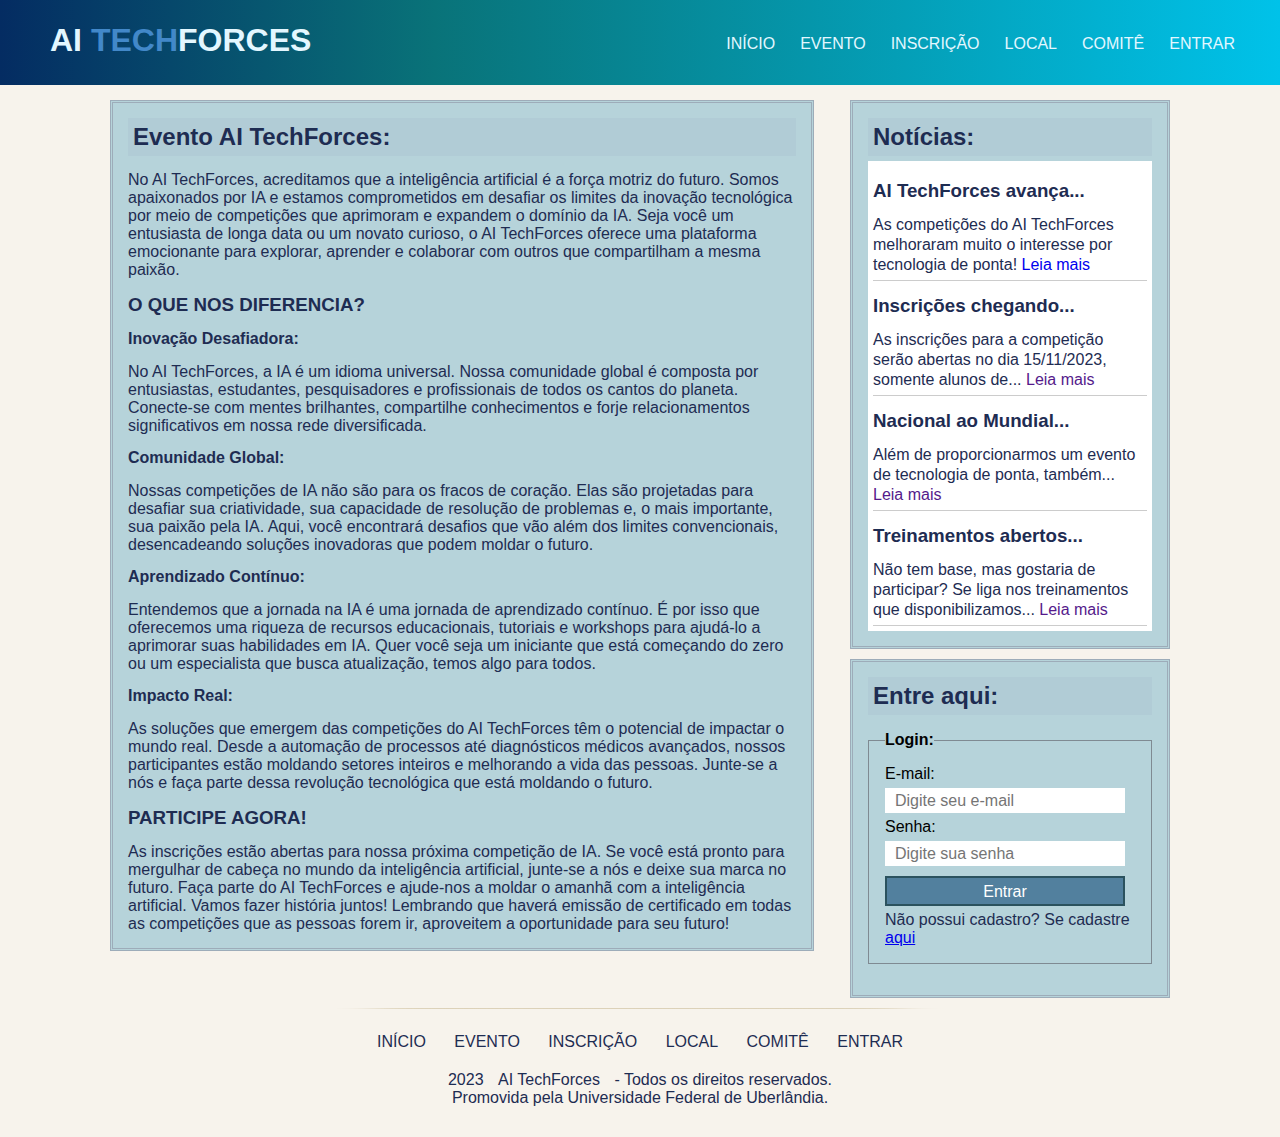
==== index.html @ ecef0703 "Add files via upload" ====
<!DOCTYPE html>
<html lang="pt-BR">
<head>
    <meta charset="UTF-8">
    <meta name="viewport" content="width=device-width, initial-scale=1.0">
    <title>AI TechForces - Página principal</title>
    <link rel="stylesheet" href="css/style.css">
</head>
<body>
        <div id="container">
            <header>
                <div id="logo">
                    <h1><a href="">AI <span class="cor">Tech</span>Forces</a></a></h1>
                </div>

                <nav>
                    <ul>
                        <li><a href="index.html">Início</a></li>
                        <li><a href="evento.html">Evento</a></li>
                        <li><a href="inscricao.html">Inscrição</a></li>
                        <li><a href="local.html">Local</a></li>
                        <li><a href="comite.html">Comitê</a></li>
                        <li><a href="entrar.html">Entrar</a></li>
                    </ul>
                </nav>
            </header>
        </div>

        <main>

            <div id="principal"> 
                <div id="conteudoprincipal">
                    <section>
                        <h2 class="fundo">Evento AI TechForces:</h2>
                        <p>
                            No AI TechForces, acreditamos que a inteligência artificial é a força motriz do futuro. 
                            Somos apaixonados por IA e estamos comprometidos em desafiar os limites da inovação 
                            tecnológica por meio de competições que aprimoram e expandem o domínio da IA. Seja você
                            um entusiasta de longa data ou um novato curioso, o AI TechForces oferece uma plataforma 
                            emocionante para explorar, aprender e colaborar com outros que compartilham a mesma paixão.
                        </p>

                        <h3>O QUE NOS DIFERENCIA?</h3>
                        <h4>Inovação Desafiadora:</h4>
                        <p>
                            No AI TechForces, a IA é um idioma universal. Nossa comunidade global é composta por entusiastas, 
                            estudantes, pesquisadores e profissionais de todos os cantos do planeta. Conecte-se com mentes 
                            brilhantes, compartilhe conhecimentos e forje relacionamentos significativos em nossa rede diversificada.
                        </p>
                        <h4>Comunidade Global:</h4>
                        <p>
                            Nossas competições de IA não são para os fracos de coração. Elas são projetadas para desafiar 
                            sua criatividade, sua capacidade de resolução de problemas e, o mais importante, sua paixão
                            pela IA. Aqui, você encontrará desafios que vão além dos limites convencionais, desencadeando 
                            soluções inovadoras que podem moldar o futuro.
                        </p>
                        <h4>Aprendizado Contínuo:</h4>
                        <p>
                            Entendemos que a jornada na IA é uma jornada de aprendizado contínuo. É por isso que oferecemos 
                            uma riqueza de recursos educacionais, tutoriais e workshops para ajudá-lo a aprimorar suas habilidades 
                            em IA. Quer você seja um iniciante que está começando do zero ou um especialista que busca atualização, 
                            temos algo para todos.
                        </p>
                        <h4>Impacto Real:</h4>
                        <p>
                            As soluções que emergem das competições do AI TechForces têm o potencial de impactar o mundo real. 
                            Desde a automação de processos até diagnósticos médicos avançados, nossos participantes estão moldando 
                            setores inteiros e melhorando a vida das pessoas. Junte-se a nós e faça parte dessa revolução 
                            tecnológica que está moldando o futuro.
                        </p>
                        <h3>PARTICIPE AGORA!</h3>
                        <p>
                            As inscrições estão abertas para nossa próxima competição de IA. Se você está pronto para mergulhar 
                            de cabeça no mundo da inteligência artificial, junte-se a nós e deixe sua marca no futuro. Faça parte 
                            do AI TechForces e ajude-nos a moldar o amanhã com a inteligência artificial. Vamos fazer história juntos!
                            Lembrando que haverá emissão de certificado em todas as competições que as pessoas forem ir, aproveitem 
                            a oportunidade para seu futuro!
                        </p>
                    </section>
                </div>
            </div>
            <div id="lateral">
                <aside>
                    <div id="conteudolateral">
                        <h2 class="fundo">Notícias:</h2>
                        <div class="caixa-conteudo">
                            <ul id="lista-noticias">
                                <li>
                                    <h3>AI TechForces avança...</h3>
                                    <p>As competições do AI TechForces melhoraram
                                        muito o interesse por tecnologia de ponta! 
                                        <a href="evento.html">Leia mais</a>
                                    </p>
                                </li>
                                <li>
                                    <h3>Inscrições chegando...</h3>
                                    <p>As inscrições para a competição
                          
                                        serão abertas no dia 15/11/2023,
                                        somente alunos de...
                                        <a href="">Leia mais</a>
                                    </p>
                                </li>
                                <li>
                                    <h3>Nacional ao Mundial...</h3>
                                    <p>Além de proporcionarmos um evento de
                                        tecnologia de ponta, também...
                                        <a href="">Leia mais</a>
                                    </p>
                                </li>
                                <li>
                                    <h3>Treinamentos abertos...</h3>
                                    <p>Não tem base, mas gostaria de participar? 
                                        Se liga nos treinamentos que disponibilizamos...
                                        <a href="">Leia mais</a>
                                    </p>
                                </li>
                            </ul>
                        </div>
                    </div>
                </aside>
            </div>
            <div id="formulario">
                <aside>
                    <div id="conteudolateral">
                        <h2 class="fundo">Entre aqui:</h2>
                        <form action="entrar.php">
                            <fieldset>
                                <legend>Login:</legend>
                                <label for="">E-mail:</label>
                                <input type="email" placeholder="Digite seu e-mail">
                                <label for="">Senha:</label>
                                <input type="password" placeholder="Digite sua senha">
                                <input class="submit" type="submit" value="Entrar">
                                <p>Não possui cadastro? Se cadastre <a href="entrar.html">aqui</a></p>
                            </fieldset>
                        </form>
                    </div>
                </aside>
            </div>
        </main>
        <footer>
            <p>
                <ul>
                    <li><a href="index.html">Início</a></li>
                    <li><a href="evento.html">Evento</a></li>
                    <li><a href="inscricao.html">Inscrição</a></li>
                    <li><a href="local.html">Local</a></li>
                    <li><a href="comite.html">Comitê</a></li>
                    <li><a href="entrar.html">Entrar</a></li>
                </ul>
            </p>
            <p>
                2023 <a href="">AI TechForces</a> - Todos os direitos reservados.
            </p>
            <p>
                Promovida pela Universidade Federal de Uberlândia.
            </p>
        </footer>
</body>
</html>
---- css/style.css ----
/* FORMATAÇÕES GERAIS */
* {
    margin: 0;
    padding: 0;
    box-sizing: border-box;
}

body {
    font-size: 16px;
    font-family: 'Lucida Sans', 'Lucida Sans Regular', 'Lucida Grande', 'Lucida Sans Unicode', Geneva, Verdana, sans-serif;
    background: #f7f3ec;
}

#container {
    top: 0;
    position: fixed;
    width: 100%;
    margin: 0 auto;
    background: rgb(4,44,98);
    background: linear-gradient(90deg, rgba(4,44,98,1) 0%, rgba(9,115,121,1) 34%, rgba(0,194,233,1) 100%);
}

/* CABEÇALHO */
#logo h1 {
    float: left;
}

#logo a {
    line-height: 50px;
    margin-left: 50px;
    text-decoration: none;
    text-transform: uppercase;
    color: rgb(227, 247, 255);
    font-weight: bold;
}

/* MAIN */
#principal {
    margin: 100px 0 0 110px;
    width: 55%;
    float: left;
    background-color: #b6d3da;
    margin-bottom: 15px;
}

#conteudoprincipal {
    border: 3px rgb(157, 172, 185);
    border-style: double;
    padding: 15px;
}

#secundario{
    margin: 100px 0 0 110px;
    width: 1080px;
    float: none;
    clear: both;
    background-color: #b6d3da;
    margin-bottom: 15px;
}

#conteudosecundario {
    border: 3px rgb(157, 172, 185);
    border-style: double;
    padding: 15px;
}

#lateral {
    margin: 100px 110px 0 0;
    width: 25%; 
    float: right;
    background-color: #b6d3da;
}

#formulario {
    margin: 100px 110px 0 0;
    margin-top: 10px;
    width: 25%;
    float: right;
    background-color: #b6d3da;
    margin-bottom: 10px;
}

#conteudolateral {
    border: 3px rgb(157, 172, 185);
    border-style: double;
    padding: 15px;
}

/* SELETORES */
h2, h3, h4, p {
    color: #1e2c52;
}

header {
    display: flex;
    justify-content: space-between;
    padding: 15px 0;
    height: 85px;
}

nav ul {
    list-style: none;
    margin: 20px;
    float: right;
}

nav ul li {
    float: left;
}

nav ul li a {
    color: rgb(227, 247, 255);
    text-transform: uppercase;
    display: block;
    text-decoration: none;
    padding-bottom: 3px;
    margin-right: 25px;
}

nav ul li a:hover {
    border-bottom: 1px solid rgb(55, 96, 110);
    color: rgb(55, 96, 110);
}

label {
    display: block;
}

input {
    height: 25px;
    font-size: 16px;
    background-color: #fff;
    background-repeat: no-repeat;
    border: none;
    padding-left: 10px;
    width: 15em;
    margin-top: 5px;
    margin-bottom: 5px;
}

input.submit {
    color: #fff;
    background-color: #52809e;
    border: 2px solid #2b525e;
    padding: 5px 10px;
    height: 30px;
    cursor: pointer;
}

fieldset {
    padding: 1em;
    margin: 1em 0;
    border: 1px solid #7f8a92;
}

legend {
    font-weight: bold;
}

/* RODAPÉ */

footer {
    background: url(/imagens/fundo-rodape.png) no-repeat center top;
    clear: both;
    padding: 5px 0 30px 0;
    text-align: center;
    margin-top: 20px;
}

footer ul {
    list-style: none;
    margin: 20px;
}

footer ul li {
    display: inline;
    margin: 10px;
}

footer ul li a {
    text-decoration: none;
    text-transform: uppercase;
    padding: 2px;
    color: #1e2c52;
}

footer ul li a:hover {
    color: #81a0a8;
    border-bottom: 1px solid #81a0a8;
}

footer>p a {
    text-align: center;
    padding: 2px 10px;
    color: #1e2c52;
    text-decoration: none;
}

footer>p a:hover {
    color: #81a0a8;
    border-bottom: 1px solid #81a0a8;
}

h2 + p {
    margin-bottom: 15px;
    margin-top: 15px;
}

h3, h4 + p {
    margin-bottom: 14px;
    margin-top: 15px;
}

p + img {
    margin-top: 15px;
}

/* CLASSES */

.cor {
    color: #4288c9;
}

.fundo {
    background-color: rgb(177, 204, 214);
    padding: 5px;
}

.caixa-conteudo {
    background: #fff;
    padding: 5px;
    margin-top: 5px;
}

/* LISTA DE NOTÍCIAS */

#lista-noticias li {
    padding-bottom: 30px;
    border-bottom: 1px solid #ccc;
    height: 100px;
    margin-top: 10px;
    line-height: 20px;
    list-style: none;
}

#lista-noticias li a {
    text-decoration: none;
}

#lista-noticias li a h3 {
    padding: 0;
    color: #3e7ab9;
}

#lista-noticias li:hover {
    background: #eee;
}

#lista-noticias li a p {
    color: #000;
}

/* EVENTO */

#conteudo {
    margin-top: 125px;
    flex: 1.9 1 0;
    align-self: flex-start;
    background-color: #b6d3da;
    margin-bottom: 15px;
    text-align: center;
}

#tabela{
    background-color: #ecf6f8;
    font-size: 14px;
    width: 100%;
    text-transform: uppercase;
    padding: 10px;
}

#tabela td{ 
    border-top: 1px solid rgb(228, 222, 222);
    padding: 10px;
}

#primario {
    border: 3px rgb(157, 172, 185);
    border-style: double;
    padding: 15px;
}

#secundario{
    background-color: #b6d3da;
    margin-bottom: 15px;
}

#conteudosecundario {
    border: 3px rgb(157, 172, 185);
    border-style: double;
    padding: 15px;
}

#colunas{
    display: flex;
    gap: 50px;
    margin: auto;
}

#lateral1 {
    margin-left: 50px;
    margin-top: 125px;
    align-self: flex-start;
    flex: 1.2 1 0;
    background-color: #b6d3da;
}

#lateral2 {
    margin-top: 125px;
    margin-right: 50px;
    flex: 1.5 1 0;
    align-self: flex-start;
    background-color: #b6d3da;
}

#vencedores li {
    text-transform: uppercase;
    text-align: center;
    padding-bottom: 30px;
    border-bottom: 1px solid #ccc;
    height: 30px;
    margin-top: 10px;
    line-height: 20px;
    list-style: none;
}

/* LOCAL */

#principal2 {
    margin: 100px;
    text-align: center;
    background-color: #b6d3da;
    margin-bottom: 15px;
    padding: 20px;
    border: 3px rgb(157, 172, 185);
    border-style: double;
} 

#central{
    width: auto;
}

#esquerda{
    text-align: left;
}

#esquerda ul li{
    list-style-type: none;
}

#esquerda h3{
    text-transform: uppercase;
}

#tabelalocal table{
    margin: 15px auto;
}

#tabelalocal table img{
    border: 1px solid #3e658f;
    border-radius: 10%;
    margin: 15px;
}

#frame iframe{
    border: 1px solid #007bff;
    border-radius: 15px;
    box-shadow: 2px 2px 5px rgba(0, 0, 0, 0.3);
}

.borda{
    border-bottom: 1px solid #3e658f;
    margin-top: 15px;
    margin-bottom: 15px;
}

/* COMITÊ */

.wrapper{
    display: flex;
    gap: 50px;
}

.coluna1, .coluna2{
    flex: 1 1 0;
}

.coluna1 img, .coluna2 img, .coluna3 img{
    border-radius: 100%;
    width: auto;
    height: 300px;
}

.coluna3{
    margin-top: 10px;
    display: inline-block;
    border-top: 1px solid rgb(146, 163, 211);
    width: 100%;
}

.coluna1 ul li, .coluna2 ul li, .coluna3 ul li{
    list-style-type: none;
    text-transform: uppercase;
    font-weight: bold;
    color: #1e2c52;
}

img + ul{
    margin-top: 15px;
    margin-bottom: 15px;
}

ul + img{
    margin-top: 15px;
    margin-bottom: 15px;
}

/* FORMULARIO INSCRICAO */

#principal2 h2{
    text-transform: uppercase;
}

#inscricao{
    text-align: left;
    width: 70%;
    margin: auto;
}

#inscricao .labelpersonalizado{
    margin-top: 10px;
    margin-bottom: 10px;
    cursor: pointer;
    display: block;
    text-transform: uppercase;
    font-weight: bold;
}

#inscricao label + input{
    margin-bottom: 12px;
}

#inscricao legend{
    text-transform: uppercase;
    text-align: center;
    font-size: 1.3em;
}

#inscricao input{
    display: inline;
    width: 100%;
}

#inscricao input[type=checkbox]{
    width: 30px;
    background-color: violet;
}

#inscricao input[type="radio"]{
    width: 30px;
}

#inscricao select{
    width: 100%;
    border: none;
    padding: 5px;
    margin-top: 5px;
    margin-bottom: 5px;
}

/* AGRADECIMENTO */

.italico{
    font-style: italic;
    margin-bottom: 15px;
}

#estilizar{
    background-color: #cbd7e4;
    border: 1px double rgb(115, 148, 185);
    width: 70%;
    padding: 20px;
    margin: auto;
    margin-top: 10px;
    margin-bottom: 10px;
    text-align: center;
}

.retorno{
    text-decoration: none;
    text-transform: uppercase;
    margin-top: 10px;
    color: #1e2c52;;
}

a:hover.retorno{
    padding: 5px;
    text-decoration: none;
    text-transform: uppercase;
    margin-top: 10px;
    color: white;
    background-color: #4a7eb6;
    border-radius: 10px;
}

/* ENTRAR */

#entrar {
    margin: auto;
    margin-bottom: 15px;
    margin-top: 120px;
    width: 50%;
    text-align: center;
    background-color: #b6d3da;
    padding: 20px;
    border: 3px rgb(157, 172, 185);
    border-style: double;
} 

/* TODOS OS MEDIA QUERIES ------------------------------------- */

@media screen and (max-width: 1380px) {
    #principal2{
        margin-top: 120px;
    }

    #tabelalocal table img {
        border: 1px solid #3e658f;
        border-radius: 10%;
        margin: 15px;
        max-width: 85%;
    }

    #frame iframe {
        border-radius: 10px;
        box-shadow: 1px 1px 3px rgba(0, 0, 0, 0.3);
        max-width: 100%;
    }   
}

@media screen and (max-width: 1000px) {
    body {
        font-size: 16px;
    }

    header {
        padding: 10px 0;
        height: auto;
    }

    #logo a {
        text-align: center;
    }

    nav ul {
        float: right;
        margin: 10px 0;
        margin-left: 0;
        text-align: center;
    }

    nav ul li {
        float: left;
        margin-right: 10px;
    }

    nav ul li a {
        margin-right: 0;
    }

    #principal {
        margin: 20px 10px;
        margin-top: 10px;
        width: auto;
    }

    #lateral {
        margin: 20px 10px;
        width: auto;
    }

    #formulario {
        margin: 10px;
        width: auto;
    }

    footer {
        margin-top: 10px;
    }

    #vencedores li {
        text-align: center;
        padding-bottom: 10px;
        margin-top: 5px;
        line-height: normal;
    }

    #vencedores {
        padding-left: 0;
    }

    #conteudo{
        margin-top: 120px;
    }

    #primario{
        margin-top: 0px;
    }

    #formulario {
        margin: 10px;
        width: auto;
    }

    footer {
        margin-top: 10px;
    }
}

@media screen and (max-width: 1000px)
{
    header{
        display: flex;
        flex-direction: column;
        justify-content: center;
    }
    header > nav{
        display: flex;
        justify-content: center;
    }

    #logo{
        display: flex;
        justify-content: center;
    }

    #conteudo{
        margin-top: 120px;
    }

    #principal{
        float: none;
        margin-top: 120px;
    }
}

@media screen and (max-width: 1000px) {
    #colunas{
        display: flex;
        flex-direction: column;
        gap: 0;
    }

    #lateral1{
        width: 95%;
        margin: auto;
        flex: 1 1 0;
        margin-bottom: 10px;
        margin-top: 120px;
    }

    #conteudo{
        margin: auto;
        width: 95%;
        margin-bottom: 20px;
    }

    #lateral2{
        width: 95%;
        margin: auto;
    }
} 

@media screen and (max-width: 1000px) {
    .wrapper img{
        max-width: 100%;
    }

    .coluna1 img, .coluna2 img, .coluna3 img{
        border-radius: 100%;
        width: auto;
        height: 150px;
    }
}

@media screen and (max-width: 768px)
{
    header{
        display: flex;
        flex-direction: column;
        justify-content: center;
    }
    header > nav{
        display: flex;
        justify-content: center;
    }

    #logo{
        display: flex;
        justify-content: center;
    }

    #conteudo{
        margin-top: 120px;
    }

    #principal{
        float: none;
    }

    #conteudoprincipal{
        margin-top: 120px;
    }
}

@media screen and (max-width: 768px) {
    #colunas{
        display: flex;
        flex-direction: column;
        gap: 0;
    }

    #lateral1{
        width: 95%;
        margin: auto;
        flex: 1 1 0;
        margin-top: 120px;
        margin-bottom: 10px;
    }

    #conteudo{
        margin: auto;
        margin-bottom: 10px;
    }

    #lateral2{
        width: 95%;
        margin: auto;
        margin-bottom: 10px;
    }
} 

@media screen and (max-width: 768px) {
    #principal2 {
        margin: 20px;
        padding: 15px;
        font-size: 16px;
        margin-top: 120px;
    }

    #tabelalocal table {
        margin: 10px auto;
    }

    #tabelalocal table img {
        margin: 10px;
    }

    #tabelalocal table img {
        border: 1px solid #3e658f;
        border-radius: 10%;
        margin: 15px;
        max-width: 85%;
    }

    #frame iframe {
        border-radius: 10px;
        box-shadow: 1px 1px 3px rgba(0, 0, 0, 0.3);
        max-width: 100%;
    }
}

@media screen and (max-width: 550px) {
    #entrar{
        margin-top: 300px;
        width: 95%;
    }
}

@media screen and (max-width: 550px) {
    #conteudo {
        margin-top: 200px;
    }

    #vencedores li {
        font-size: 14px;
        padding-bottom: 15px;
    }
}

@media screen and (max-width: 550px) {
    #colunas{
        display: flex;
        flex-direction: column;
        gap: 0;
    }

    #lateral1{
        width: 95%;
        margin: auto;
        flex: 1 1 0;
        margin-top: 300px;
        margin-bottom: -280px;
    }

    #conteudo{
        margin: auto;
        width: 95%;
        margin-bottom: 20px;
    }

    #tabela{
        padding: 1px;
    }

    #lateral2{
        width: 95%;
        margin: auto;
        margin-bottom: 10px;
    }
} 

@media screen and (max-width: 550px)
{
    header > nav > ul {
        display: flex;
        flex-direction: column;
        justify-content: center;
        align-items: center;
    }

    header > nav > ul > li{
        font-size: 25px;
    }

    #conteudo{
        margin-top: 300px;
    }

    #principal{
        float: none;
    }

    #conteudoprincipal{
        margin-top: 300px;
    }
}

@media screen and (max-width: 550px) {
    #principal2{
        margin-top: 300px;
    }

    #tabelalocal table img {
        border: 1px solid #3e658f;
        border-radius: 10%;
        margin: 15px;
        max-width: 85%;
    }

    #frame iframe {
        border-radius: 10px;
        box-shadow: 1px 1px 3px rgba(0, 0, 0, 0.3);
        max-width: 100%;
    }   
}
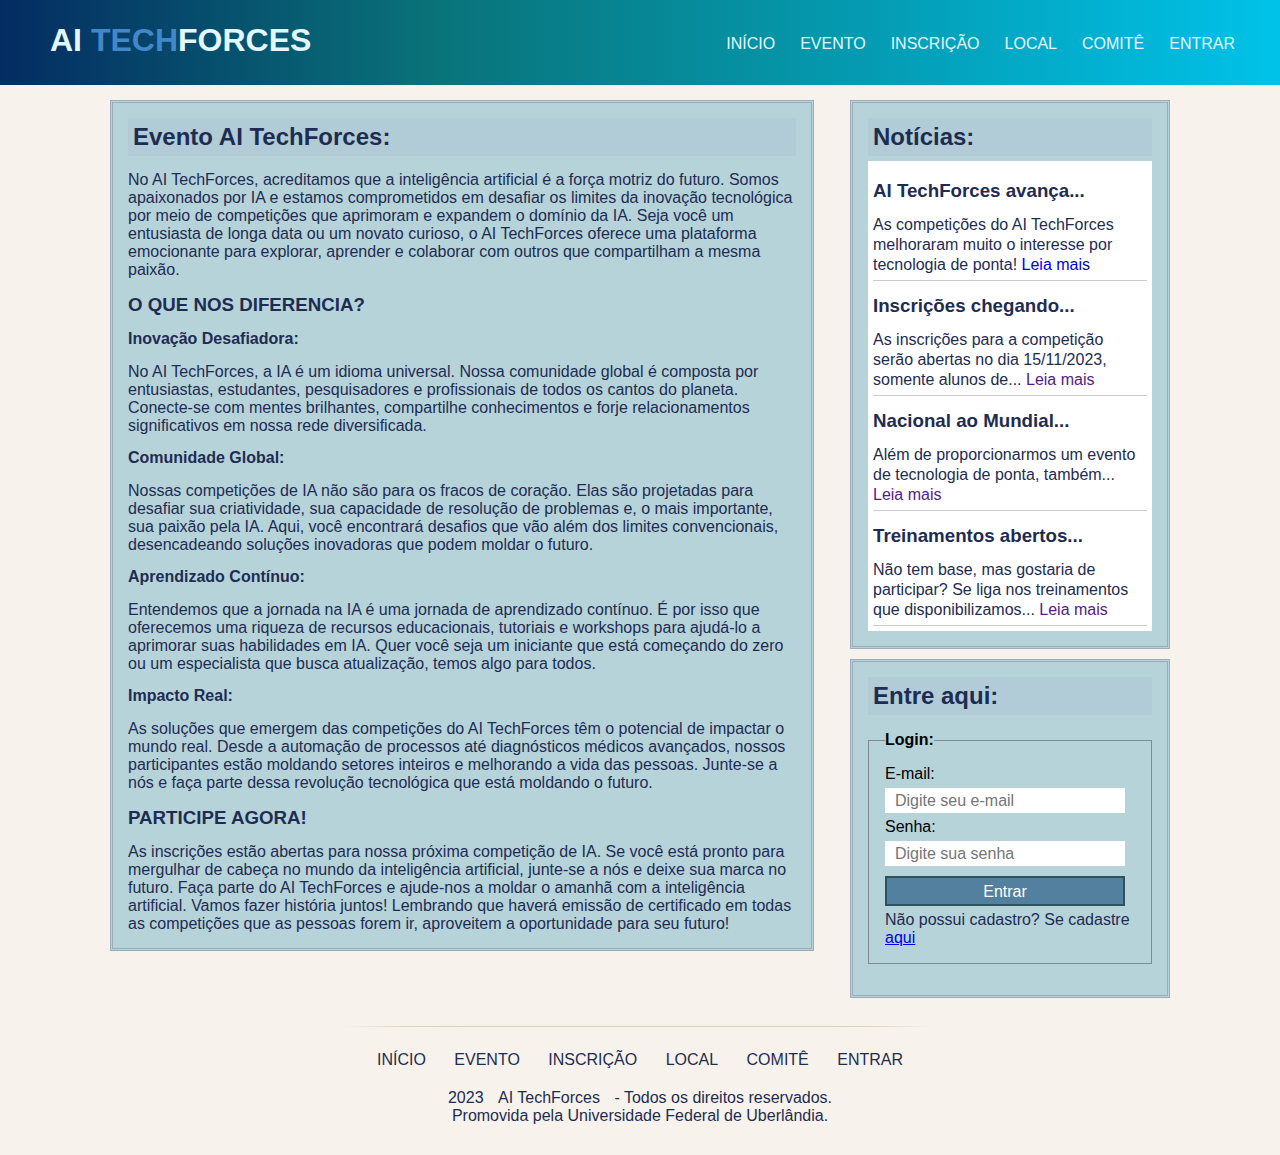
==== commit 8bdb8ec4: "Update index.html" ====
--- a/index.html
+++ b/index.html
@@ -140,6 +140,7 @@
             </div>
         </main>
         <footer>
+            <img src="/imagens/fundo-rodape.png" alt="">
             <p>
                 <ul>
                     <li><a href="index.html">Início</a></li>
@@ -158,4 +159,4 @@
             </p>
         </footer>
 </body>
-</html>+</html>
--- a/css/style.css
+++ b/css/style.css
@@ -160,7 +160,6 @@
 /* RODAPÉ */
 
 footer {
-    background: url(/imagens/fundo-rodape.png) no-repeat center top;
     clear: both;
     padding: 5px 0 30px 0;
     text-align: center;
@@ -873,4 +872,4 @@
         box-shadow: 1px 1px 3px rgba(0, 0, 0, 0.3);
         max-width: 100%;
     }   
-}+}
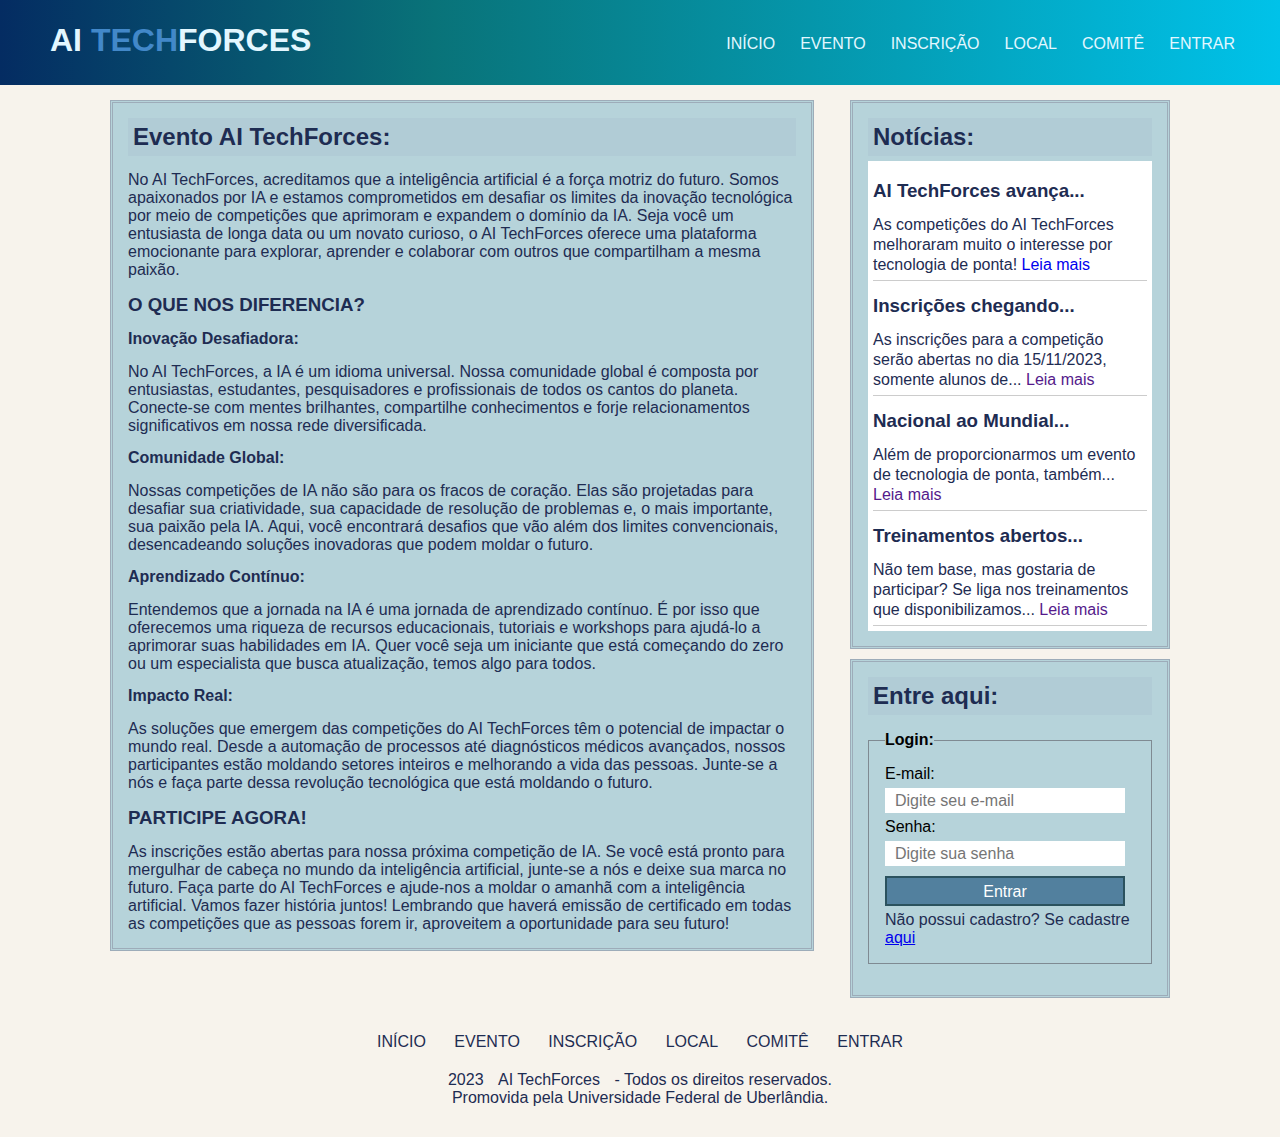
==== commit d7a787f9: "Update index.html" ====
--- a/index.html
+++ b/index.html
@@ -140,7 +140,7 @@
             </div>
         </main>
         <footer>
-            <img src="/imagens/fundo-rodape.png" alt="">
+            <div class="bordarodape"></div>
             <p>
                 <ul>
                     <li><a href="index.html">Início</a></li>
